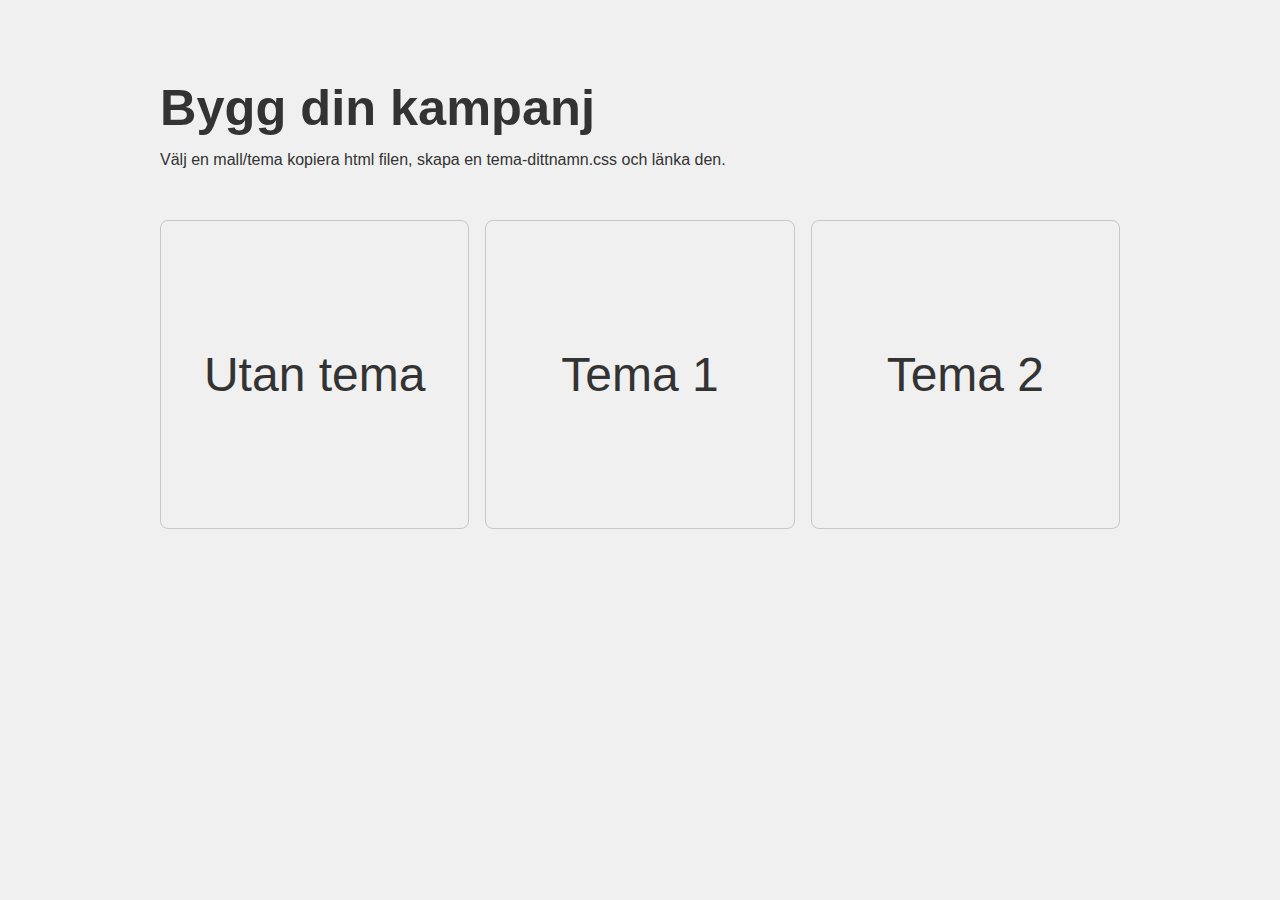
==== index.html @ 5afcad6b "Initial commit" ====
<!DOCTYPE html>
<html lang="sv">
<head>
    <meta charset="UTF-8">
    <meta http-equiv="X-UA-Compatible" content="IE=edge">
    <meta name="viewport" content="width=device-width, initial-scale=1.0">
    <title>Document</title>
    <link rel="stylesheet" href="css/reset.css">
    <link rel="stylesheet" href="css/style.css">
    <style>
        .container {
            margin-top: 5rem;
            width: 100%;
        }
        p {
            margin-bottom: 3rem;
        }
        .swatches {
            list-style: none;
            margin: 0;
            padding: 0;
            display: grid;
            gap: 1rem;
            grid-template-columns: repeat(auto-fit, minmax(20ch, 1fr));

        }
        .swatches li {
            aspect-ratio: 1;
            display: grid;
            place-content: center;
            border-radius: .5rem;
            font-size: 3rem;
            text-align: center;
            border: 1px solid var(--color-shadow);
        }
    </style>
</head>
<body>
    <main class="container">
        <h1>Bygg din kampanj</h1>
        <p>Välj en mall/tema kopiera html filen, skapa en tema-dittnamn.css och länka den.</p>
        <ul class="swatches">
            <li>
                <a href="theme-no.html">Utan tema</a>
            </li>
            <li>
                <a href="theme-1.html">Tema 1</a>
            </li>
            <li>
                <a href="theme-2.html">Tema 2</a>
            </li>
        </ul>
    </main>
</body>
</html>
---- css/style.css ----
:root {
    --color-light: hsl(0, 0%, 94%);
    --color-dark: hsl(0, 0%, 20%);
    --color-shadow: hsla(0, 0%, 13%, 0.2);
    --color-primary: hsl(347, 83%, 56%);
    --color-secondary: hsl(275, 100%, 25%);

    --font-sans: "Merriweather Sans", sans-serif;
}

a {
    color: var(--color-dark);
    text-decoration: none;
}
a:hover {
    color: var(--color-primary);
}

/* navbar */
.navbar {
    display: flex;
    flex-wrap: wrap;
    align-items: center;
    padding: 1rem;

    font-size: 1.333rem;
}
.navbar__collapse-show {
    display: block !important;
    width: 100%;
}
.navbar__toggle {
    border: none;
    background-color: transparent;
    display: grid;
    place-content: center;
}

@media (max-width: 768px) {
    .navbar {
        justify-content: space-between;
    }
    .navbar__collapse {
        display: none;
    }
}
@media (min-width: 768px) {
    .navbar__toggle {
        display: none;
    }
}
/* https://jensnti.github.io/wu-exempel/navigation/ */
.nav {
    list-style: none;
    display: flex;
    flex-direction: row;
    margin: 0;
}
.nav a {
    text-decoration: none;
}
.nav-item {
    padding-right: 1rem;
}
.nav-item:first-child {
    padding-left: 1rem;
}
.nav-link {
    color: var(--color-secondary);
}
.nav-link:hover {
    text-decoration: none;
    color: var(--color-dark);
}

@media (max-width: 768px) {
    .nav {
        padding-left: 0;
        flex-direction: column;
    }
    .nav-item:first-child {
        padding-left: 0rem;
    }
}

/* container */

body {
    scroll-behavior: smooth;

    display: flex;
    flex-direction: column;

    color: var(--color-dark);
    background-color: var(--color-light);

    line-height: 1.5;
    font-size: 1rem;
    font-family: var(--font-sans);
}
.container {
    margin-left: auto;
    margin-right: auto;
    padding-left: 1rem;
    padding-right: 1rem;
}

.container:nth-child(2) {
    background-color: var(--color-shadow);
}

.container > section {
    padding: 3rem 0;
}

@media (min-width: 36rem) {
    .container {
        max-width: 36rem;
    }
}
@media (min-width: 48rem) {
    .container {
        max-width: 48rem;
    }
}
@media (min-width: 62rem) {
    .container {
        max-width: 62rem;
    }
}

/* container för att placera CTA knappen */
.cta {
    margin-top: 3.157rem;
    display: grid;
    place-content: center;
}

/* button för CTA */
.btn {
    text-align: center;
    text-decoration: none;
    margin: 0 0.25rem;
    padding: 0.375rem 0.75rem;
    color: var(--color-light);
    background-color: var(--color-secondary);
    border: 1px solid transparent;
    border-radius: 0.2rem;
    font-size: 2.369rem;
    transition: color 0.15s ease-in-out, background-color 0.15s ease-in-out, border-color 0.15s ease-in-out, box-shadow 0.15s ease-in-out;
}
.btn:hover {
    background-color: var(--color-primary);
}

/* hero */
.hero {
    font-size: 1.777rem;

    color: var(--color-light);
    background-color: var(--color-dark);
    min-height: 80vh;
    display: grid;
    place-content: center;

    margin-bottom: 3.157rem;
}

@media (max-width: 36rem) {
    .hero {
        font-size: 1.333rem;
        word-break: break-all;
    }
    .hero h1 {
        font-size: 2.369rem;
    }
}

/* font stilar och storlekar */ 
h1, h2, h3 {
    margin-bottom: 0.777rem;
    line-height: 1.1;
}

h1 {
    font-size: 3.157rem;
}

h2 {
    font-size: 2.369rem;
}

h3 {
   font-size: 1.777rem;
}

p {
    margin-bottom: 1rem;
}

/* sidfot */
footer {
    margin-top: 3.157rem;
    padding-top: 2.369rem;
    padding-bottom: 3.157rem;
    background-color: var(--color-dark);
    color: var(--color-light);
}
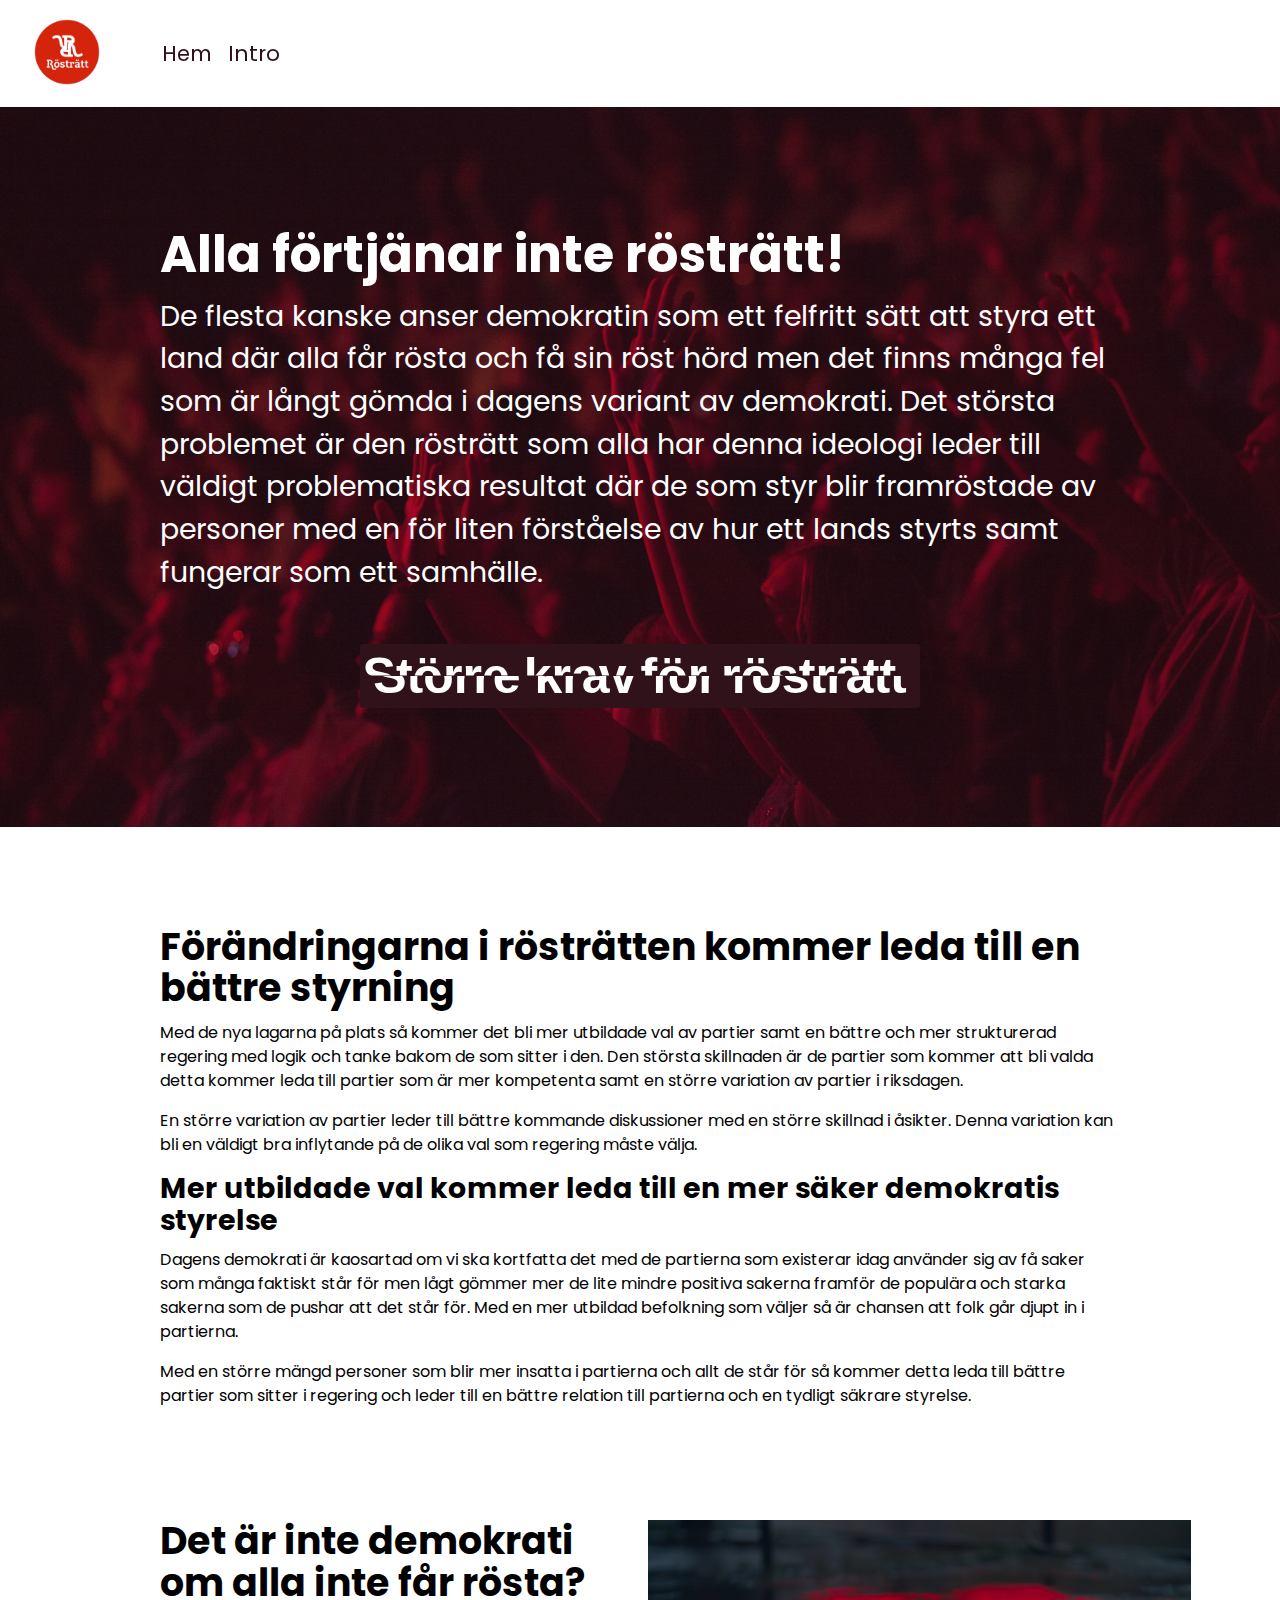
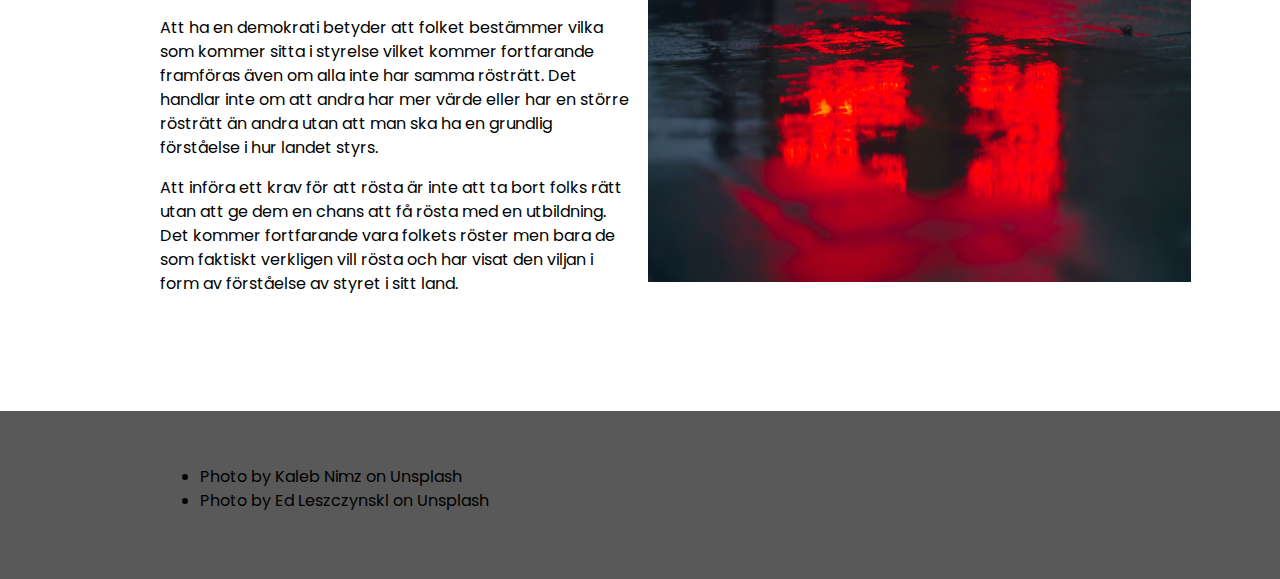
==== commit fb07cc0f: "fixat mer saker" ====
--- a/index.html
+++ b/index.html
@@ -1,55 +1,121 @@
 <!DOCTYPE html>
 <html lang="sv">
-<head>
-    <meta charset="UTF-8">
-    <meta http-equiv="X-UA-Compatible" content="IE=edge">
-    <meta name="viewport" content="width=device-width, initial-scale=1.0">
-    <title>Document</title>
-    <link rel="stylesheet" href="css/reset.css">
-    <link rel="stylesheet" href="css/style.css">
-    <style>
-        .container {
-            margin-top: 5rem;
-            width: 100%;
-        }
-        p {
-            margin-bottom: 3rem;
-        }
-        .swatches {
-            list-style: none;
-            margin: 0;
-            padding: 0;
-            display: grid;
-            gap: 1rem;
-            grid-template-columns: repeat(auto-fit, minmax(20ch, 1fr));
-
-        }
-        .swatches li {
-            aspect-ratio: 1;
-            display: grid;
-            place-content: center;
-            border-radius: .5rem;
-            font-size: 3rem;
-            text-align: center;
-            border: 1px solid var(--color-shadow);
-        }
-    </style>
-</head>
-<body>
-    <main class="container">
-        <h1>Bygg din kampanj</h1>
-        <p>Välj en mall/tema kopiera html filen, skapa en tema-dittnamn.css och länka den.</p>
-        <ul class="swatches">
-            <li>
-                <a href="theme-no.html">Utan tema</a>
-            </li>
-            <li>
-                <a href="theme-1.html">Tema 1</a>
-            </li>
-            <li>
-                <a href="theme-2.html">Tema 2</a>
-            </li>
-        </ul>
-    </main>
-</body>
-</html>+    <head>
+        <meta charset="UTF-8" />
+        <meta http-equiv="X-UA-Compatible" content="IE=edge" />
+        <meta name="viewport" content="width=device-width, initial-scale=1.0" />
+        <link
+            href="https://fonts.googleapis.com/icon?family=Material+Icons"
+            rel="stylesheet"
+        />
+        <link rel="stylesheet" href="css/reset.css" />
+        <link rel="stylesheet" href="css/style.css" />
+        <link rel="stylesheet" href="css/theme-1.css" /> <!-- prova att ta bort -->
+        <link rel="preconnect" href="https://fonts.googleapis.com">
+        <link rel="preconnect" href="https://fonts.gstatic.com" crossorigin>
+        <link href="https://fonts.googleapis.com/css2?family=Poppins:wght@300&display=swap" rel="stylesheet">
+        <title>Kampanj</title>
+    </head>
+    <body>
+        <!-- https://jensnti.github.io/wu-exempel/hamburgermeny/ -->
+        <nav class="navbar">
+            <img src="img/LogoSample_ByTailorBrands.jpg" alt="Log" class="loga"></a>
+            <button class="navbar__toggle">
+                <span class="material-icons"> menu </span>
+            </button>
+            <div class="navbar__collapse">
+                <ul class="nav">
+                    <li class="nav-item">
+                        <a class="nav-link" href="#">Hem</a>
+                    </li>
+                    <li class="nav-item">
+                        <a class="nav-link" href="#intro">Intro</a>
+                    </li>
+                </ul>
+            </div>
+        </nav>
+        <header class="hero">
+            <div class="container">
+                <h1>Alla förtjänar inte rösträtt!</h1>
+                <p>
+                    De flesta kanske anser demokratin som ett felfritt sätt att styra ett land där alla får rösta och få sin röst hörd men det finns många fel som är långt gömda i dagens variant av demokrati. 
+                    Det största problemet är den rösträtt som alla har denna ideologi leder till väldigt problematiska resultat där de som styr blir framröstade av personer med en för liten förståelse av hur ett lands styrts samt fungerar som ett samhälle. 
+ 
+                </p>
+                <!-- https://jensnti.github.io/wu-exempel/knappar/ -->
+                <div class="cta">
+                        <div class="txt"></div>
+                        <a href="#cta" class="btn"><h4 data-text="Större krav för rösträtt">Större krav för rösträtt</h4></a>
+                    </div>
+                </div>
+            </div>
+            <!-- kolla css vad denna gör, ligger över hela hero för att texten ska gå att läsa, kontrast -->
+            <div class="overlay"></div>
+        </header>
+        <!-- https://jensnti.github.io/wu-exempel/media-queries/ -->
+        <main class="container">
+            <section class="intro" id="intro">
+                
+                <h2>Förändringarna i rösträtten kommer leda till en bättre styrning</h2>
+                <p>
+                    Med de nya lagarna på plats så kommer det bli mer utbildade val av partier samt en bättre och mer strukturerad regering med logik och tanke bakom de som sitter i den. Den största skillnaden är de partier som kommer att bli valda detta kommer leda till partier som är mer kompetenta samt en större variation av partier i riksdagen.
+                </p>
+                    En större variation av partier leder till bättre kommande diskussioner med en större skillnad i åsikter. Denna variation kan bli en väldigt bra inflytande på de olika val som regering måste välja.
+                <p>
+            
+                </p>
+                <h3>Mer utbildade val kommer leda till en mer säker demokratis styrelse</h3>
+                <p>
+                    Dagens demokrati är kaosartad om vi ska kortfatta det med de partierna som existerar idag använder sig av få saker som många faktiskt står för men lågt gömmer mer de lite mindre positiva sakerna framför de populära och starka sakerna som de pushar att det står för. Med en mer utbildad befolkning som väljer så är chansen att folk går djupt in i partierna.</p>
+                <p>
+                    Med en större mängd personer som blir mer insatta i partierna och allt de står för så kommer detta leda till bättre partier som sitter i regering och leder till en bättre relation till partierna och en tydligt säkrare styrelse.
+                </p>
+            </section>
+            <section class="about">
+                <div>
+                    <h2> Det är inte demokrati om alla inte får rösta?</h2>
+                    <p>
+                        Att ha en demokrati betyder att folket bestämmer vilka som kommer sitta i styrelse vilket kommer fortfarande framföras även om alla inte har samma rösträtt. Det handlar inte om att andra har mer värde eller har en större rösträtt än andra utan att man ska ha en grundlig förståelse i hur landet styrs. 
+                    </p>
+                    <p>
+                        Att införa ett krav för att rösta är inte att ta bort folks rätt utan att ge dem en chans att få rösta med en utbildning. Det kommer fortfarande vara folkets röster men bara de som faktiskt verkligen vill rösta och har visat den viljan i form av förståelse av styret i sitt land.
+                    </p>
+                </div>
+                <div>
+                    <img src="img/ed-leszczynskl-Ar6eXpQaCwk-unsplash.jpg" alt="lök">
+                </div>
+            </section>
+        </main>
+        <footer>
+            <div class="container">
+                <ul>
+                    <li>
+                        Photo by
+                        <a
+                            href="https://unsplash.com/@kalebnimz?utm_source=unsplash&utm_medium=referral&utm_content=creditCopyText"
+                            >Kaleb Nimz</a
+                        >
+                        on
+                        <a
+                            href="https://unsplash.com/photos/-5rA4DRrEXU"
+                            >Unsplash</a
+                        >
+                    </li>
+                    <li>
+                        Photo by
+                        <a
+                            href="https://unsplash.com/@ed_leszczynskl?utm_source=unsplash&utm_medium=referral&utm_content=creditCopyText"
+                            >Ed Leszczynskl</a
+                        >
+                        on
+                        <a
+                            href="https://unsplash.com/photos/Ar6eXpQaCwk"
+                            >Unsplash</a
+                        >
+                    </li>
+                </ul>
+            </div>
+        </footer>
+        <script defer src="js/menu.js"></script>
+    </body>
+</html>
--- a/css/style.css
+++ b/css/style.css
@@ -1,11 +1,11 @@
 :root {
-    --color-light: hsl(0, 0%, 94%);
-    --color-dark: hsl(0, 0%, 20%);
+    --color-light: color(#F5F5F5);
+    --color-dark: hsl(0, 0%, 35%);
     --color-shadow: hsla(0, 0%, 13%, 0.2);
     --color-primary: hsl(347, 83%, 56%);
     --color-secondary: hsl(275, 100%, 25%);
 
-    --font-sans: "Merriweather Sans", sans-serif;
+    --font-sans: 'Poppins', sans-serif;
 }
 
 a {
@@ -91,7 +91,7 @@
     display: flex;
     flex-direction: column;
 
-    color: var(--color-dark);
+    color: (#000000);
     background-color: var(--color-light);
 
     line-height: 1.5;
@@ -142,7 +142,7 @@
     text-decoration: none;
     margin: 0 0.25rem;
     padding: 0.375rem 0.75rem;
-    color: var(--color-light);
+    color: hsl(0deg 0% 100%);
     background-color: var(--color-secondary);
     border: 1px solid transparent;
     border-radius: 0.2rem;
@@ -157,7 +157,7 @@
 .hero {
     font-size: 1.777rem;
 
-    color: var(--color-light);
+    color: hsl(0deg 0% 100%);
     background-color: var(--color-dark);
     min-height: 80vh;
     display: grid;
@@ -197,6 +197,7 @@
 p {
     margin-bottom: 1rem;
 }
+
 
 /* sidfot */
 footer {
--- a/css/theme-1.css
+++ b/css/theme-1.css
@@ -0,0 +1,125 @@
+:root {
+    --color-light-transparent: hsla(0, 0%, 100%, 0.9);
+    --color-primary: hsla(355, 77%, 22%);
+    --color-secondary: hsl(344deg 45% 13%);
+
+    --font-headline:'Poppins', sans-serif;
+}
+
+a:hover {
+    color: var(--color-secondary);
+}
+
+footer a {
+    color: var(--color-light);
+}
+
+h1, h2, h3 {
+    font-family: var(--font-headline);
+}
+
+
+.navbar {
+    background-color: var(--color-light-transparent);
+    position: sticky;
+    top: 0;
+}
+
+.hero {
+    background-image: url(../img/kaleb-nimz--5rA4DRrEXU-unsplash.jpg);
+    background-size: cover;
+    background-position: left bottom;
+    position: relative;
+}
+
+.hero > .container {
+    z-index: 10;
+}
+
+.overlay {
+    position: absolute;
+    top: 0;
+    left: 0;
+    width: 100%;
+    height: 100%;
+    background-color: var(--color-secondary);
+    opacity: 0.4;
+}
+
+.btn:hover {
+    color: var(--color-light);
+    background-color: var(--color-primary);
+}
+
+
+.about {
+    display: grid;
+    grid-template-columns: 1fr 1fr;
+    column-gap: 1rem;
+}
+
+@media (max-width: 48rem) {
+    .about {
+        display: flex;
+        flex-direction: column-reverse;
+        row-gap: 1rem;
+    }
+}
+
+.loga {
+    max-width: 4.7rem;
+    margin-left: 15px;
+}
+
+  .txt {
+    display: flex;
+    align-self: center;
+  }
+  
+  h4 {
+    font-family: Arial;
+    font-size: 50px;
+    line-height: 1;
+    font-weight: 700;
+    margin: 0;
+    position: relative;
+  }
+  h4::before {
+    content: attr(data-text);
+    position: absolute;
+    display: inline-block;
+    overflow: hidden;
+    height: 50%;
+    background-color: hsl(344deg 45% 13%);
+    transform: translate(-2%, -2%);
+    z-index: 1;
+    animation: txt 5s linear alternate infinite;
+  }
+  h4::after {
+    content: "";
+    position: absolute;
+    background-color: hsl(344deg 45% 13%);
+    display: inline-block;
+    height: 50%;
+    width: 100%;
+    left: 0;
+    top: 0;
+  }
+  
+
+  @keyframes txt {
+    0% {
+      transform: translate(0, 0);
+    }
+    30% {
+      transform: translate(0, 0);
+    }
+    60% {
+      transform: translate(-2%, -2%);
+    }
+    100% {
+      transform: translate(-2%, -2%);
+    }
+  }
+
+
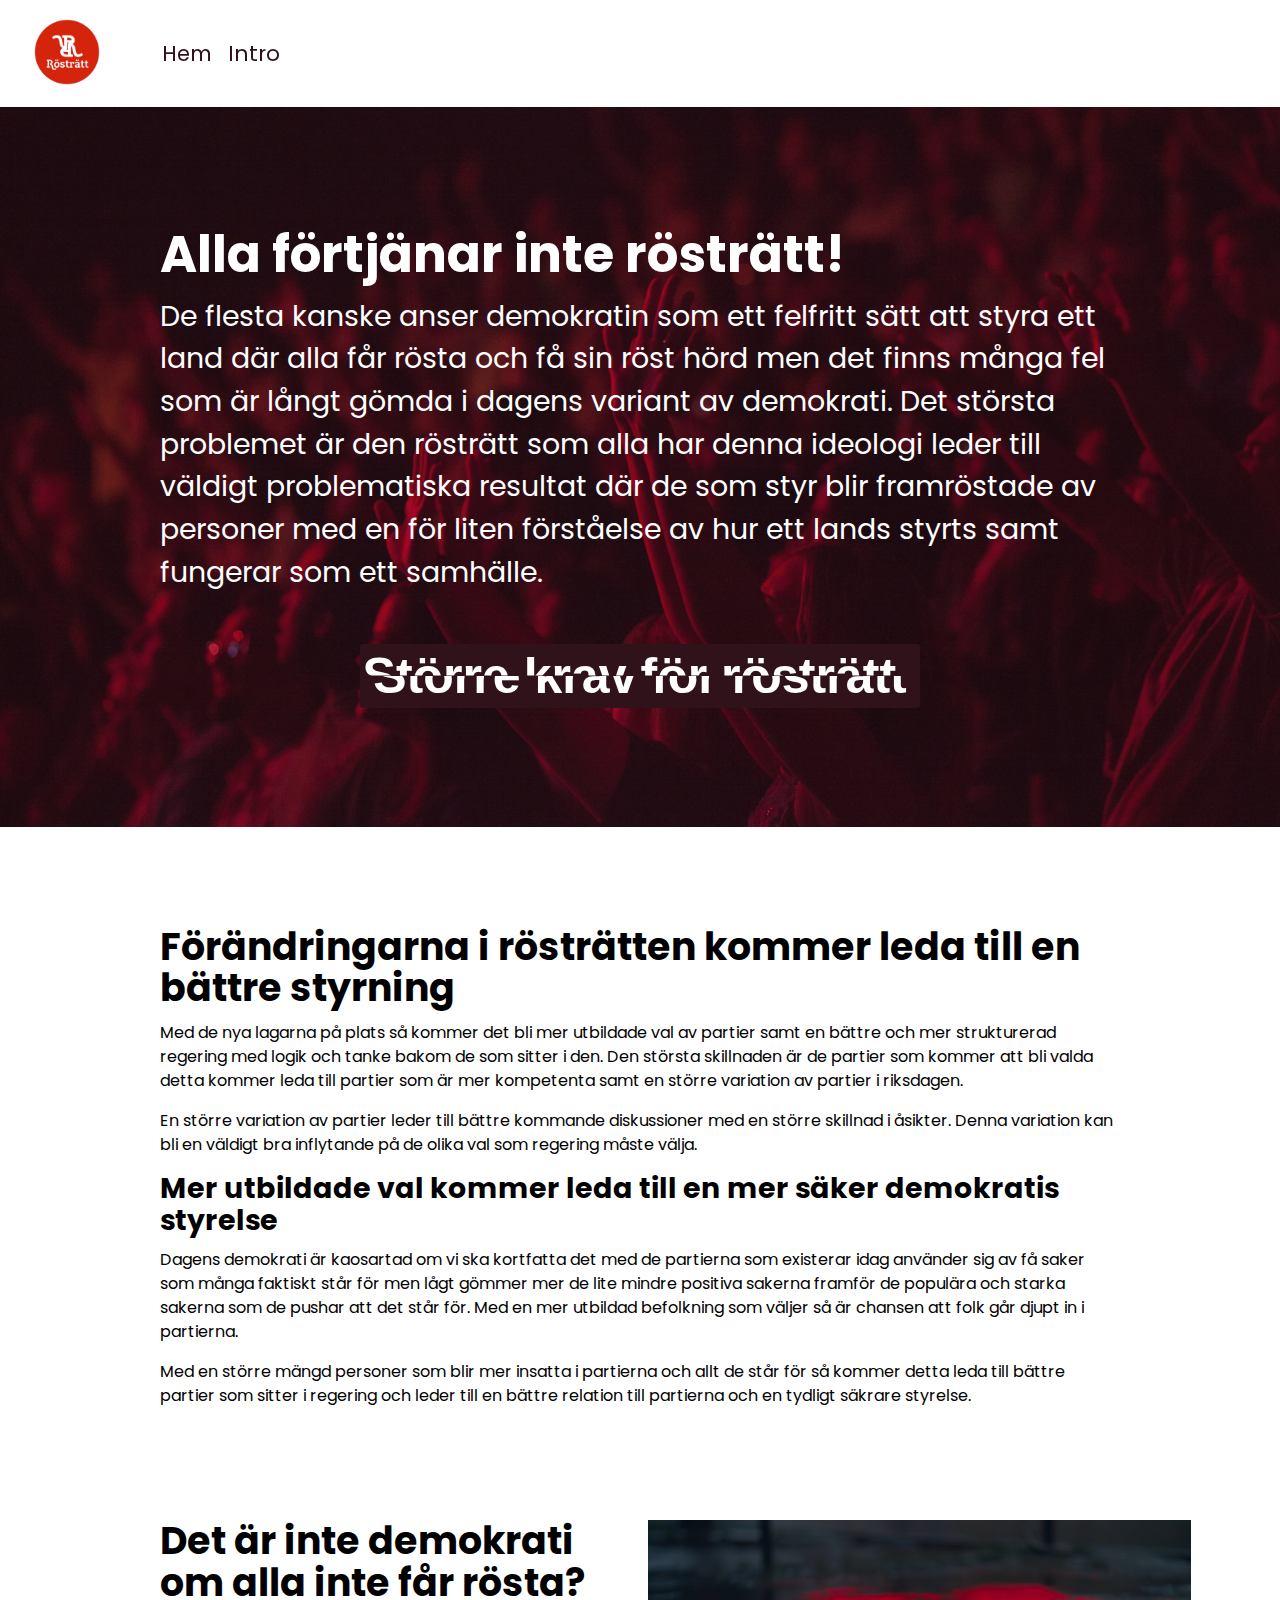
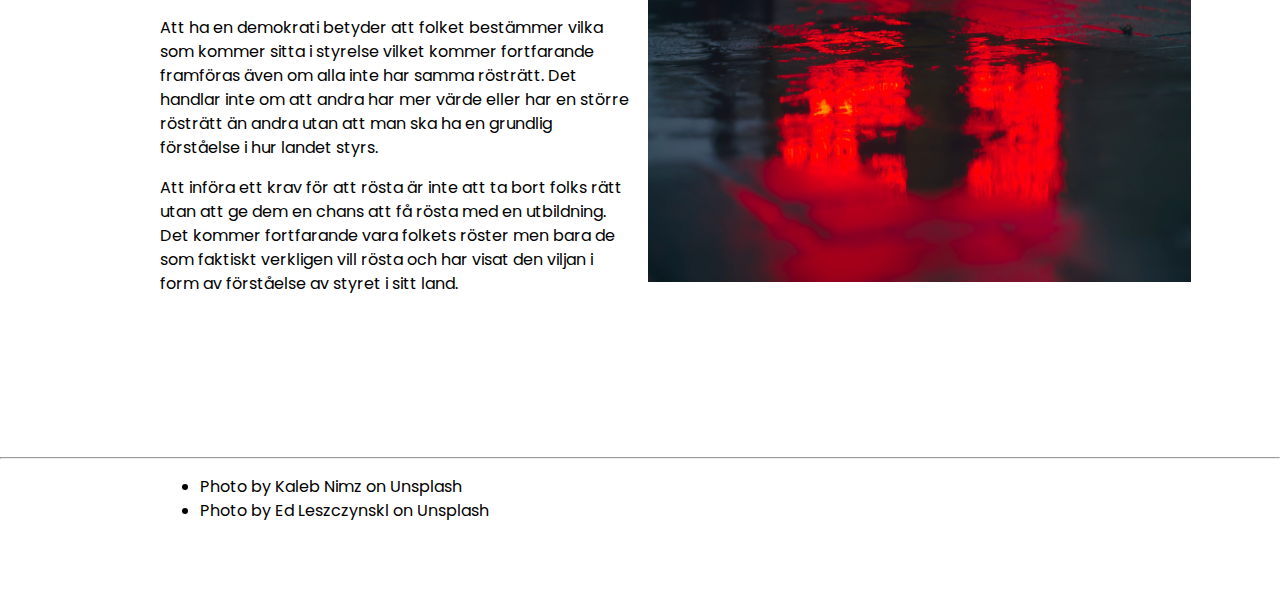
==== commit 09c46887: "Fixade Saker" ====
--- a/index.html
+++ b/index.html
@@ -16,6 +16,17 @@
         <link href="https://fonts.googleapis.com/css2?family=Poppins:wght@300&display=swap" rel="stylesheet">
         <title>Kampanj</title>
     </head>
+    <style>
+        hr { 
+            display: block;
+            margin-top: 0.5em;
+            margin-bottom: 0.5em;
+            margin-left: auto;
+            margin-right: auto;
+            border-style: inset;
+            border-width: 1px;
+            }
+    </style>
     <body>
         <!-- https://jensnti.github.io/wu-exempel/hamburgermeny/ -->
         <nav class="navbar">
@@ -87,6 +98,7 @@
             </section>
         </main>
         <footer>
+           <hr>
             <div class="container">
                 <ul>
                     <li>
--- a/css/style.css
+++ b/css/style.css
@@ -1,7 +1,6 @@
 :root {
     --color-light: color(#F5F5F5);
     --color-dark: hsl(0, 0%, 35%);
-    --color-shadow: hsla(0, 0%, 13%, 0.2);
     --color-primary: hsl(347, 83%, 56%);
     --color-secondary: hsl(275, 100%, 25%);
 
@@ -204,6 +203,5 @@
     margin-top: 3.157rem;
     padding-top: 2.369rem;
     padding-bottom: 3.157rem;
-    background-color: var(--color-dark);
     color: var(--color-light);
 }--- a/css/theme-1.css
+++ b/css/theme-1.css
@@ -47,7 +47,7 @@
 }
 
 .btn:hover {
-    color: var(--color-light);
+    color: var(--color-primary);
     background-color: var(--color-primary);
 }
 
@@ -123,3 +123,4 @@
   }
 
 
+
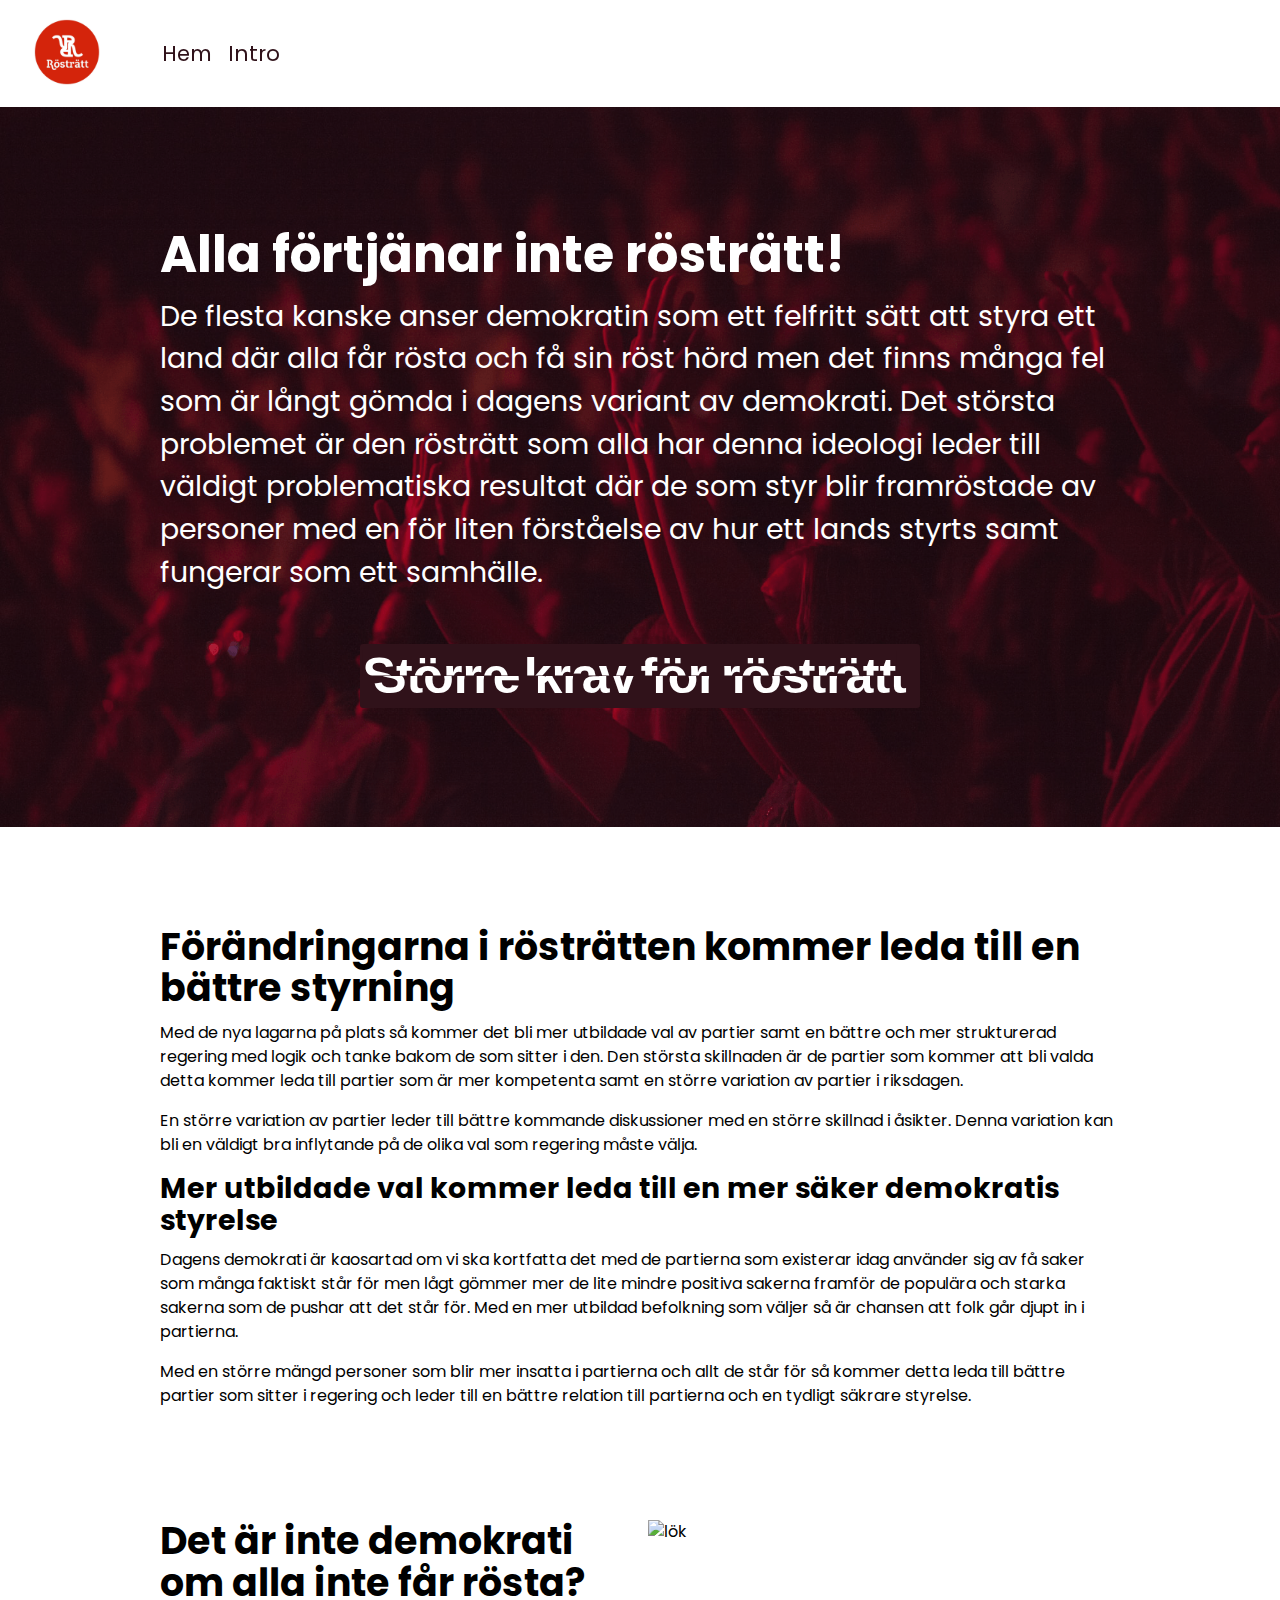
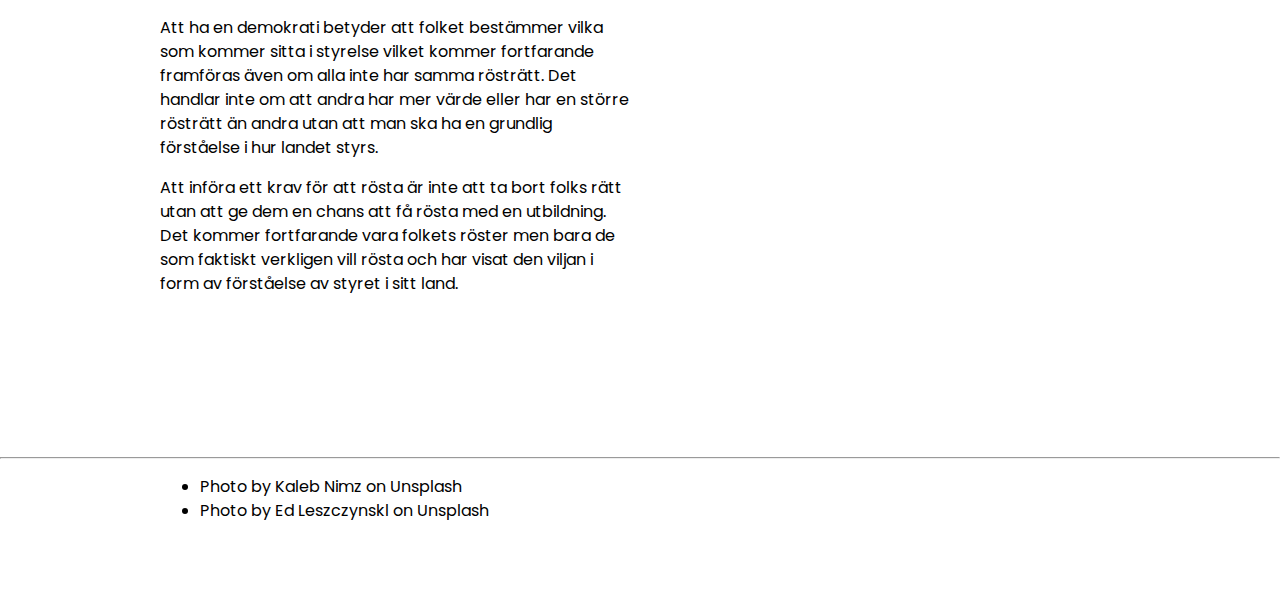
==== commit 9a5f1c84: "✨ Mindre bilder | Bättre namn" ====
--- a/index.html
+++ b/index.html
@@ -15,22 +15,23 @@
         <link rel="preconnect" href="https://fonts.gstatic.com" crossorigin>
         <link href="https://fonts.googleapis.com/css2?family=Poppins:wght@300&display=swap" rel="stylesheet">
         <title>Kampanj</title>
+        <style>
+            hr { 
+                display: block;
+                margin-top: 0.5em;
+                margin-bottom: 0.5em;
+                margin-left: auto;
+                margin-right: auto;
+                border-style: inset;
+                border-width: 1px;
+                }
+        </style>
     </head>
-    <style>
-        hr { 
-            display: block;
-            margin-top: 0.5em;
-            margin-bottom: 0.5em;
-            margin-left: auto;
-            margin-right: auto;
-            border-style: inset;
-            border-width: 1px;
-            }
-    </style>
+
     <body>
         <!-- https://jensnti.github.io/wu-exempel/hamburgermeny/ -->
         <nav class="navbar">
-            <img src="img/LogoSample_ByTailorBrands.jpg" alt="Log" class="loga"></a>
+            <img src="img/Logo.jpg" alt="Log" class="loga">
             <button class="navbar__toggle">
                 <span class="material-icons"> menu </span>
             </button>
@@ -59,7 +60,6 @@
                         <a href="#cta" class="btn"><h4 data-text="Större krav för rösträtt">Större krav för rösträtt</h4></a>
                     </div>
                 </div>
-            </div>
             <!-- kolla css vad denna gör, ligger över hela hero för att texten ska gå att läsa, kontrast -->
             <div class="overlay"></div>
         </header>
@@ -93,7 +93,7 @@
                     </p>
                 </div>
                 <div>
-                    <img src="img/ed-leszczynskl-Ar6eXpQaCwk-unsplash.jpg" alt="lök">
+                    <img src="img/Picture1.png" alt="lök">
                 </div>
             </section>
         </main>
--- a/css/theme-1.css
+++ b/css/theme-1.css
@@ -26,7 +26,7 @@
 }
 
 .hero {
-    background-image: url(../img/kaleb-nimz--5rA4DRrEXU-unsplash.jpg);
+    background-image: url(../img/Banner.png);
     background-size: cover;
     background-position: left bottom;
     position: relative;
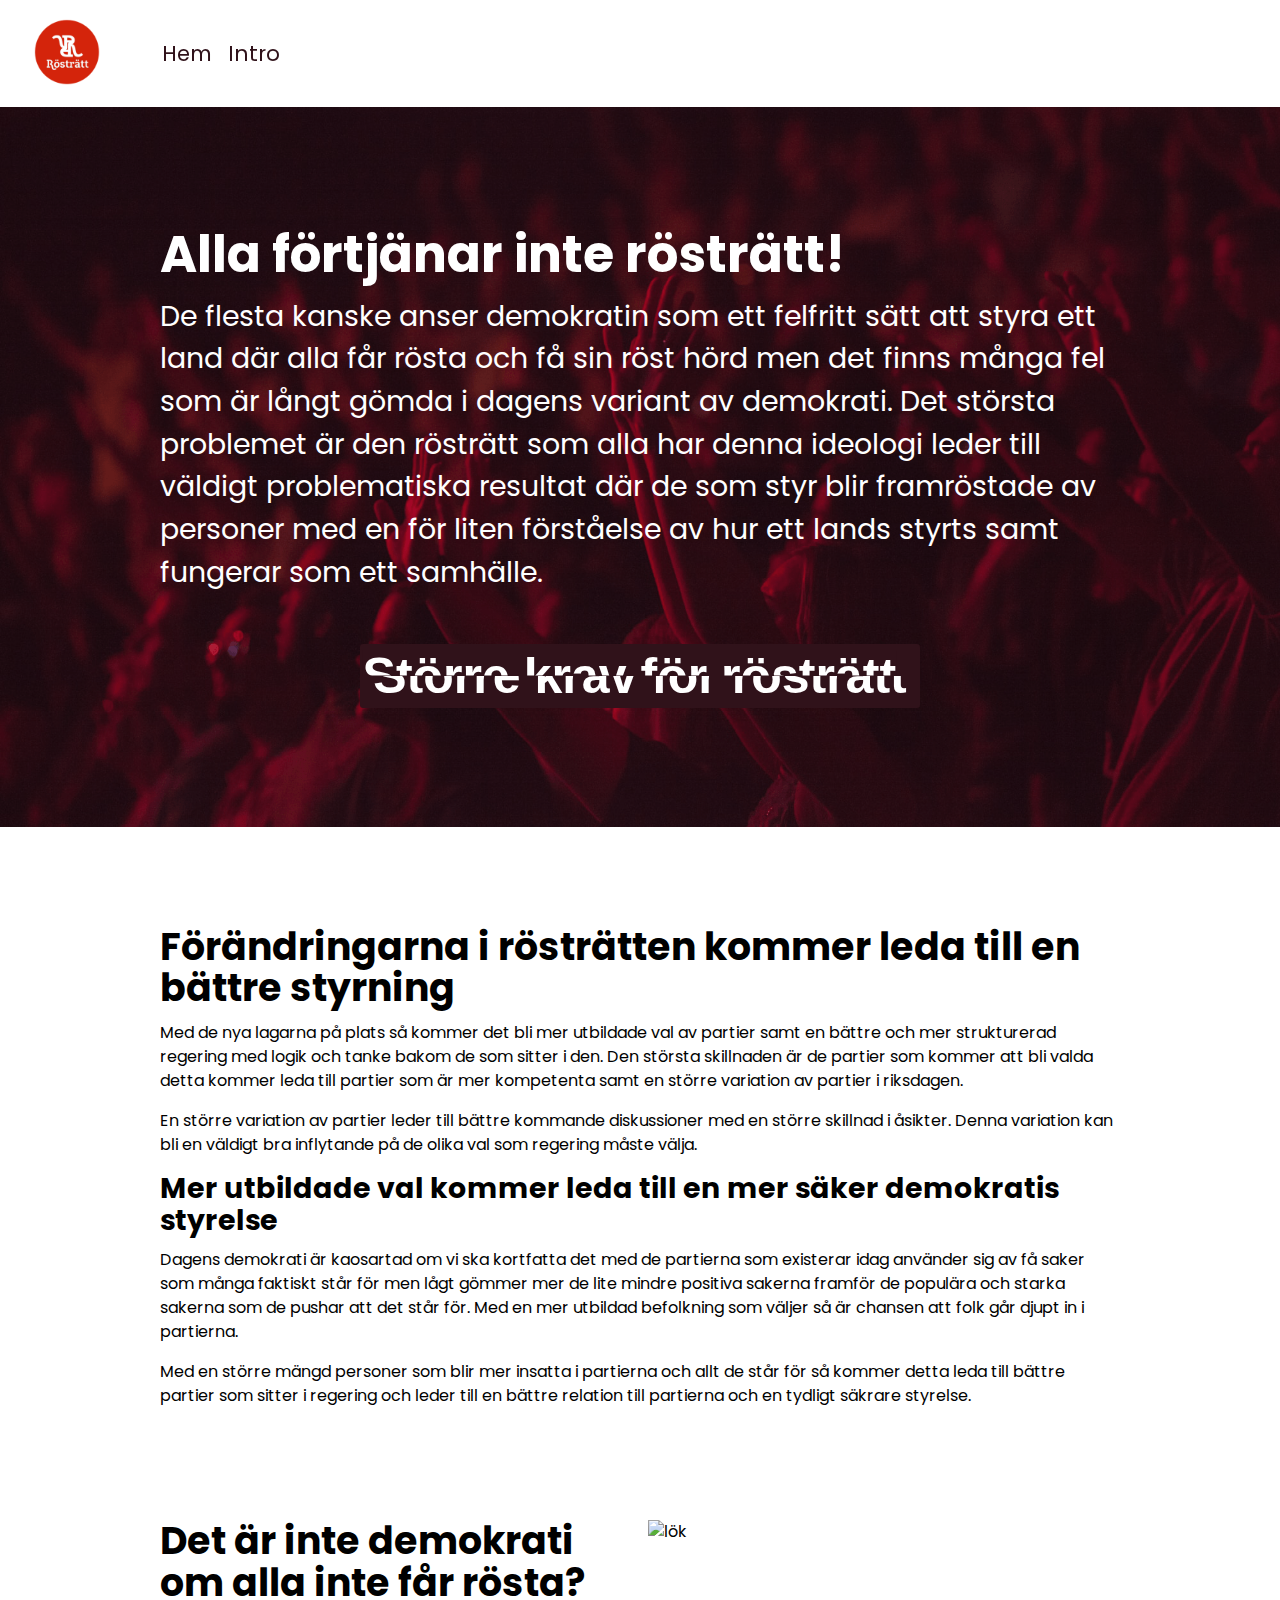
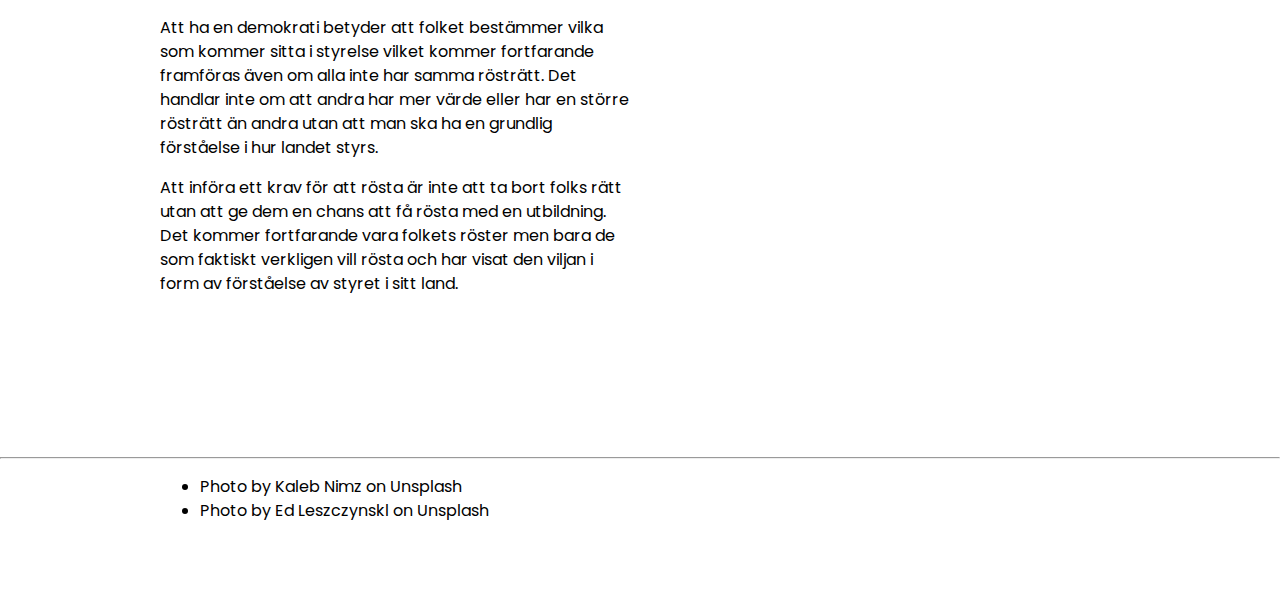
==== commit d8bc1e21: "✨ PM | Hover & Mobil fixes" ====
--- a/index.html
+++ b/index.html
@@ -13,6 +13,7 @@
         <link rel="stylesheet" href="css/theme-1.css" /> <!-- prova att ta bort -->
         <link rel="preconnect" href="https://fonts.googleapis.com">
         <link rel="preconnect" href="https://fonts.gstatic.com" crossorigin>
+        <link rel="icon" type="image/png" sizes="32x32" href="img/favicon-32x32.png">
         <link href="https://fonts.googleapis.com/css2?family=Poppins:wght@300&display=swap" rel="stylesheet">
         <title>Kampanj</title>
         <style>
@@ -31,7 +32,7 @@
     <body>
         <!-- https://jensnti.github.io/wu-exempel/hamburgermeny/ -->
         <nav class="navbar">
-            <img src="img/Logo.jpg" alt="Log" class="loga">
+            <img src="img/Logo.png" alt="Log" class="loga">
             <button class="navbar__toggle">
                 <span class="material-icons"> menu </span>
             </button>
@@ -93,7 +94,7 @@
                     </p>
                 </div>
                 <div>
-                    <img src="img/Picture1.png" alt="lök">
+                    <img src="img/Picture1.png" alt="lök" class="Bild1">
                 </div>
             </section>
         </main>
--- a/css/style.css
+++ b/css/style.css
@@ -3,7 +3,6 @@
     --color-dark: hsl(0, 0%, 35%);
     --color-primary: hsl(347, 83%, 56%);
     --color-secondary: hsl(275, 100%, 25%);
-
     --font-sans: 'Poppins', sans-serif;
 }
 
@@ -24,10 +23,12 @@
 
     font-size: 1.333rem;
 }
+
 .navbar__collapse-show {
     display: block !important;
     width: 100%;
 }
+
 .navbar__toggle {
     border: none;
     background-color: transparent;
@@ -43,11 +44,13 @@
         display: none;
     }
 }
+
 @media (min-width: 768px) {
     .navbar__toggle {
         display: none;
     }
 }
+
 /* https://jensnti.github.io/wu-exempel/navigation/ */
 .nav {
     list-style: none;
@@ -55,18 +58,23 @@
     flex-direction: row;
     margin: 0;
 }
+
 .nav a {
     text-decoration: none;
 }
+
 .nav-item {
     padding-right: 1rem;
 }
+
 .nav-item:first-child {
     padding-left: 1rem;
 }
+
 .nav-link {
     color: var(--color-secondary);
 }
+
 .nav-link:hover {
     text-decoration: none;
     color: var(--color-dark);
@@ -97,6 +105,7 @@
     font-size: 1rem;
     font-family: var(--font-sans);
 }
+
 .container {
     margin-left: auto;
     margin-right: auto;
--- a/css/theme-1.css
+++ b/css/theme-1.css
@@ -2,6 +2,7 @@
     --color-light-transparent: hsla(0, 0%, 100%, 0.9);
     --color-primary: hsla(355, 77%, 22%);
     --color-secondary: hsl(344deg 45% 13%);
+    --color-white : white;
 
     --font-headline:'Poppins', sans-serif;
 }
@@ -47,8 +48,8 @@
 }
 
 .btn:hover {
-    color: var(--color-primary);
-    background-color: var(--color-primary);
+    color: var(--color-white);
+    background-color: var(--color-secondary);
 }
 
 
@@ -59,11 +60,23 @@
 }
 
 @media (max-width: 48rem) {
+
     .about {
         display: flex;
         flex-direction: column-reverse;
         row-gap: 1rem;
     }
+
+    h4 {
+      font-size: 28px !important;
+    }
+
+    .Bild1 {
+      max-width: 100%;
+      margin-left: auto;
+      margin-right: auto;
+    }
+  
 }
 
 .loga {
@@ -122,5 +135,7 @@
     }
   }
 
+  
 
 
+
